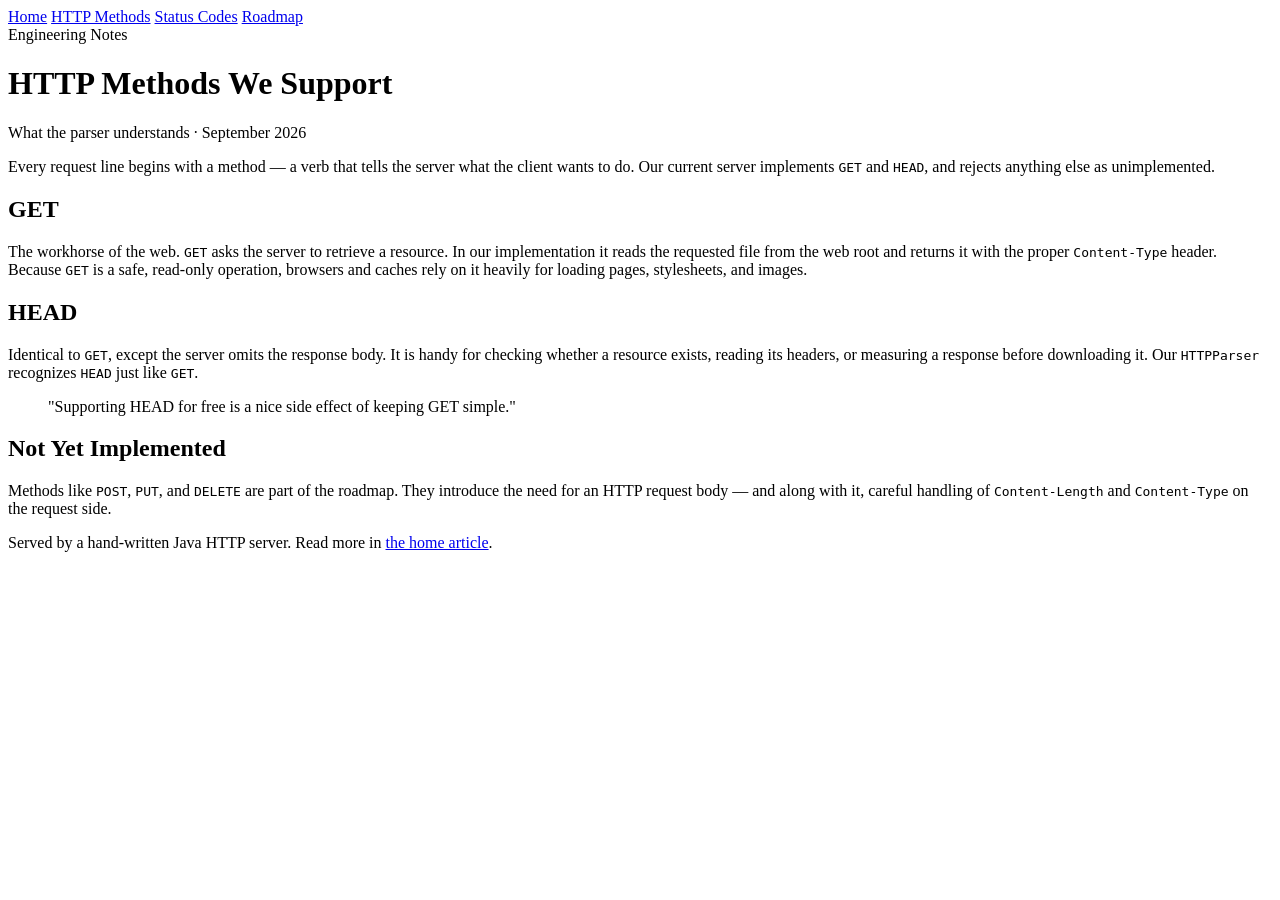
==== src/com/resources/web/methods.html @ b991b99b "feat: wire file serving into worker with response object and article site - Add HTTPResponse to buil" ====
<!DOCTYPE html>
<html lang="en">
<head>
    <meta charset="UTF-8">
    <meta name="viewport" content="width=device-width, initial-scale=1.0">
    <title>HTTP Methods</title>
    <link rel="stylesheet" href="/css/style.css">
</head>
<body>
    <div class="container">
        <nav>
            <a href="/">Home</a>
            <a class="active" href="/methods.html">HTTP Methods</a>
            <a href="/status-codes.html">Status Codes</a>
            <a href="/roadmap.html">Roadmap</a>
        </nav>
        <header>
            <div class="eyebrow">Engineering Notes</div>
            <h1>HTTP Methods We Support</h1>
            <div class="byline">What the parser understands · September 2026</div>
        </header>

        <p>Every request line begins with a method — a verb that tells the server what the client wants to do. Our current server implements <code>GET</code> and <code>HEAD</code>, and rejects anything else as unimplemented.</p>

        <h2>GET</h2>
        <p>The workhorse of the web. <code>GET</code> asks the server to retrieve a resource. In our implementation it reads the requested file from the web root and returns it with the proper <code>Content-Type</code> header. Because <code>GET</code> is a safe, read-only operation, browsers and caches rely on it heavily for loading pages, stylesheets, and images.</p>

        <h2>HEAD</h2>
        <p>Identical to <code>GET</code>, except the server omits the response body. It is handy for checking whether a resource exists, reading its headers, or measuring a response before downloading it. Our <code>HTTPParser</code> recognizes <code>HEAD</code> just like <code>GET</code>.</p>

        <blockquote>"Supporting HEAD for free is a nice side effect of keeping GET simple."</blockquote>

        <h2>Not Yet Implemented</h2>
        <p>Methods like <code>POST</code>, <code>PUT</code>, and <code>DELETE</code> are part of the roadmap. They introduce the need for an HTTP request body — and along with it, careful handling of <code>Content-Length</code> and <code>Content-Type</code> on the request side.</p>

        <footer>
            <p>Served by a hand-written Java HTTP server. Read more in <a href="/">the home article</a>.</p>
        </footer>
    </div>
</body>
</html>
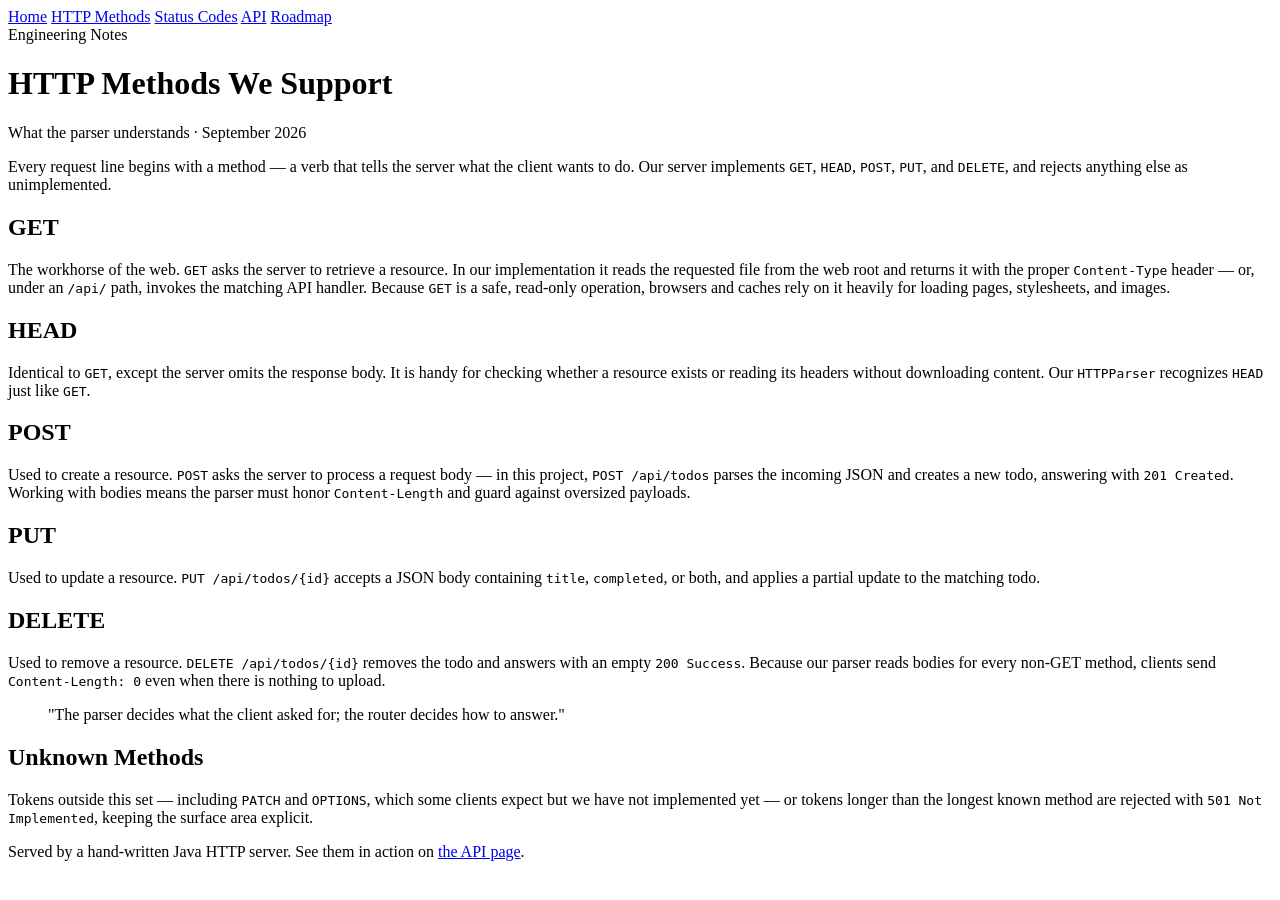
==== commit 5206660f: "docs: align README and site pages with the study plan and REST API - README: add REST API module row" ====
--- a/src/com/resources/web/methods.html
+++ b/src/com/resources/web/methods.html
@@ -12,6 +12,7 @@
             <a href="/">Home</a>
             <a class="active" href="/methods.html">HTTP Methods</a>
             <a href="/status-codes.html">Status Codes</a>
+            <a href="/api.html">API</a>
             <a href="/roadmap.html">Roadmap</a>
         </nav>
         <header>
@@ -20,21 +21,30 @@
             <div class="byline">What the parser understands · September 2026</div>
         </header>
 
-        <p>Every request line begins with a method — a verb that tells the server what the client wants to do. Our current server implements <code>GET</code> and <code>HEAD</code>, and rejects anything else as unimplemented.</p>
+        <p>Every request line begins with a method — a verb that tells the server what the client wants to do. Our server implements <code>GET</code>, <code>HEAD</code>, <code>POST</code>, <code>PUT</code>, and <code>DELETE</code>, and rejects anything else as unimplemented.</p>
 
         <h2>GET</h2>
-        <p>The workhorse of the web. <code>GET</code> asks the server to retrieve a resource. In our implementation it reads the requested file from the web root and returns it with the proper <code>Content-Type</code> header. Because <code>GET</code> is a safe, read-only operation, browsers and caches rely on it heavily for loading pages, stylesheets, and images.</p>
+        <p>The workhorse of the web. <code>GET</code> asks the server to retrieve a resource. In our implementation it reads the requested file from the web root and returns it with the proper <code>Content-Type</code> header — or, under an <code>/api/</code> path, invokes the matching API handler. Because <code>GET</code> is a safe, read-only operation, browsers and caches rely on it heavily for loading pages, stylesheets, and images.</p>
 
         <h2>HEAD</h2>
-        <p>Identical to <code>GET</code>, except the server omits the response body. It is handy for checking whether a resource exists, reading its headers, or measuring a response before downloading it. Our <code>HTTPParser</code> recognizes <code>HEAD</code> just like <code>GET</code>.</p>
+        <p>Identical to <code>GET</code>, except the server omits the response body. It is handy for checking whether a resource exists or reading its headers without downloading content. Our <code>HTTPParser</code> recognizes <code>HEAD</code> just like <code>GET</code>.</p>
 
-        <blockquote>"Supporting HEAD for free is a nice side effect of keeping GET simple."</blockquote>
+        <h2>POST</h2>
+        <p>Used to create a resource. <code>POST</code> asks the server to process a request body — in this project, <code>POST /api/todos</code> parses the incoming JSON and creates a new todo, answering with <code>201 Created</code>. Working with bodies means the parser must honor <code>Content-Length</code> and guard against oversized payloads.</p>
 
-        <h2>Not Yet Implemented</h2>
-        <p>Methods like <code>POST</code>, <code>PUT</code>, and <code>DELETE</code> are part of the roadmap. They introduce the need for an HTTP request body — and along with it, careful handling of <code>Content-Length</code> and <code>Content-Type</code> on the request side.</p>
+        <h2>PUT</h2>
+        <p>Used to update a resource. <code>PUT /api/todos/{id}</code> accepts a JSON body containing <code>title</code>, <code>completed</code>, or both, and applies a partial update to the matching todo.</p>
+
+        <h2>DELETE</h2>
+        <p>Used to remove a resource. <code>DELETE /api/todos/{id}</code> removes the todo and answers with an empty <code>200 Success</code>. Because our parser reads bodies for every non-GET method, clients send <code>Content-Length: 0</code> even when there is nothing to upload.</p>
+
+        <blockquote>"The parser decides what the client asked for; the router decides how to answer."</blockquote>
+
+        <h2>Unknown Methods</h2>
+        <p>Tokens outside this set — including <code>PATCH</code> and <code>OPTIONS</code>, which some clients expect but we have not implemented yet — or tokens longer than the longest known method are rejected with <code>501 Not Implemented</code>, keeping the surface area explicit.</p>
 
         <footer>
-            <p>Served by a hand-written Java HTTP server. Read more in <a href="/">the home article</a>.</p>
+            <p>Served by a hand-written Java HTTP server. See them in action on <a href="/api.html">the API page</a>.</p>
         </footer>
     </div>
 </body>
